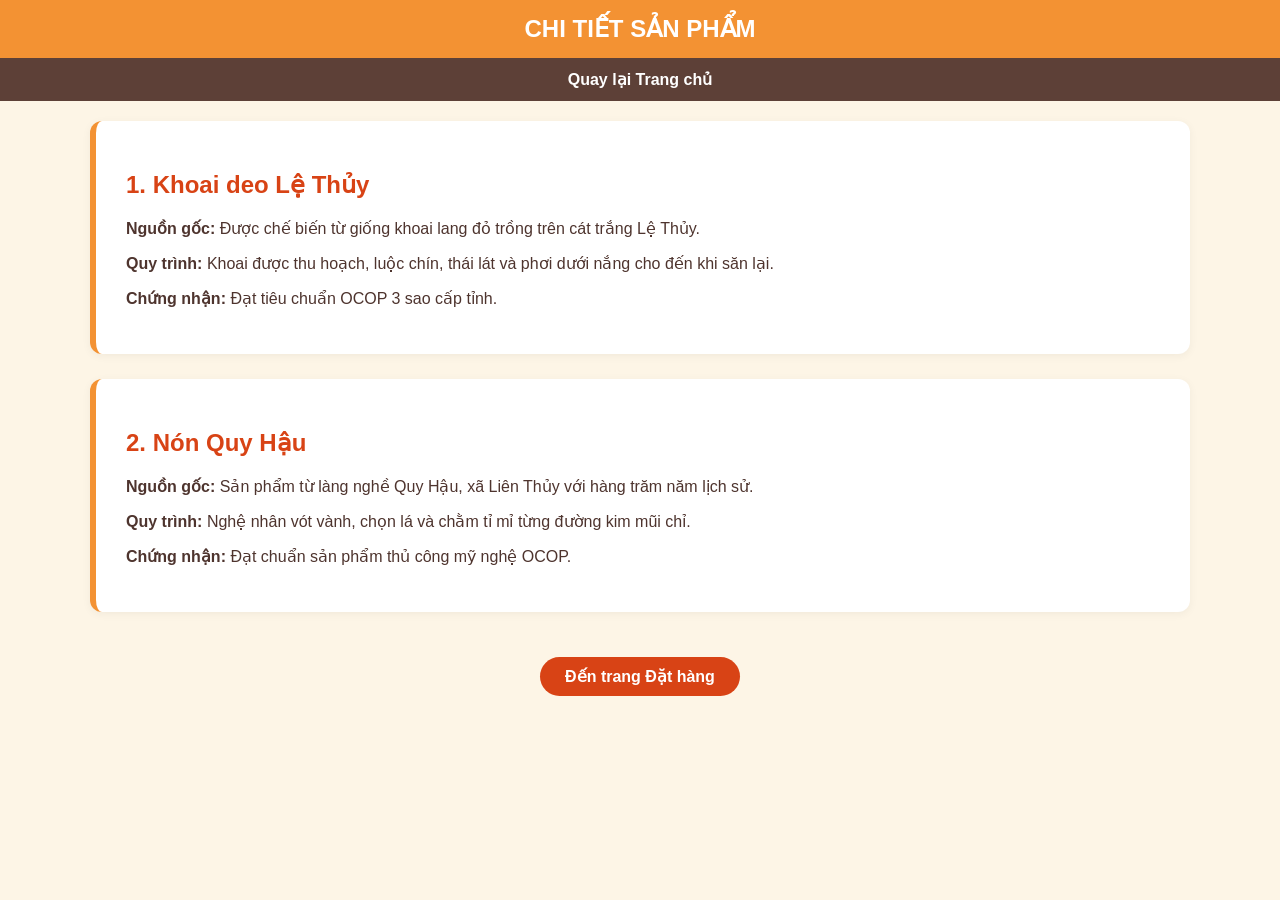
==== detail.html @ 8fe7cefe "Add files via upload" ====
<!DOCTYPE html>
<html lang="vi">
<head>
    <meta charset="UTF-8">
    <link rel="stylesheet" href="styles.css">
    <title>Thông tin chi tiết sản phẩm OCOP</title>
</head>
<body>
    <header><h1>CHI TIẾT SẢN PHẨM</h1></header>
    <nav><a href="index.html">Quay lại Trang chủ</a></nav>

    <div class="container">
        <div class="detail-section">
            <h2 style="color: #d84315;">1. Khoai deo Lệ Thủy</h2>
            <p><strong>Nguồn gốc:</strong> Được chế biến từ giống khoai lang đỏ trồng trên cát trắng Lệ Thủy.</p>
            <p><strong>Quy trình:</strong> Khoai được thu hoạch, luộc chín, thái lát và phơi dưới nắng cho đến khi săn lại.</p>
            <p><strong>Chứng nhận:</strong> Đạt tiêu chuẩn OCOP 3 sao cấp tỉnh.</p>
        </div>

        <div class="detail-section">
            <h2 style="color: #d84315;">2. Nón Quy Hậu</h2>
            <p><strong>Nguồn gốc:</strong> Sản phẩm từ làng nghề Quy Hậu, xã Liên Thủy với hàng trăm năm lịch sử.</p>
            <p><strong>Quy trình:</strong> Nghệ nhân vót vành, chọn lá và chằm tỉ mỉ từng đường kim mũi chỉ.</p>
            <p><strong>Chứng nhận:</strong> Đạt chuẩn sản phẩm thủ công mỹ nghệ OCOP.</p>
        </div>
        
        <div style="text-align: center; margin-top: 30px;">
            <a href="order.html" class="btn">Đến trang Đặt hàng</a>
        </div>
    </div>
</body>
</html>
---- styles.css ----
body { font-family: 'Segoe UI', sans-serif; background-color: #fdf5e6; margin: 0; padding: 0; color: #4e342e; }
header { background-color: #f39233; color: white; text-align: center; padding: 15px 0; }
header h1 { margin: 0; font-size: 24px; text-transform: uppercase; }
nav { background: #5d4037; padding: 12px; text-align: center; }
nav a { color: white; margin: 0 20px; text-decoration: none; font-weight: bold; }
.banner-box { width: 100%; max-width: 1100px; margin: 0 auto; line-height: 0; }
.banner-box img { width: 100%; height: auto; display: block; }
.container { max-width: 1100px; margin: auto; padding: 20px; }
.product-grid { 
    display: flex; 
    justify-content: center; 
    gap: 40px; 
    margin-top: 30px;
}
.product-card { 
    background: white; 
    border-radius: 12px; 
    padding: 20px; 
    width: 40%; 
    text-align: center; 
    box-shadow: 0 4px 15px rgba(0,0,0,0.08); 
    box-sizing: border-box;
    transition: 0.3s;
}
.product-card:hover { transform: translateY(-5px); }
.product-card img { width: 100%; height: 250px; object-fit: cover; border-radius: 8px; }

.detail-section { background: white; padding: 30px; border-radius: 12px; margin-bottom: 25px; border-left: 6px solid #f39233; box-shadow: 0 2px 10px rgba(0,0,0,0.05); }

.btn { display: inline-block; background: #d84315; color: white; padding: 10px 25px; text-decoration: none; border-radius: 25px; margin-top: 15px; font-weight: bold; }
footer { background: #3e2723; color: white; text-align: center; padding: 25px; margin-top: 40px; }
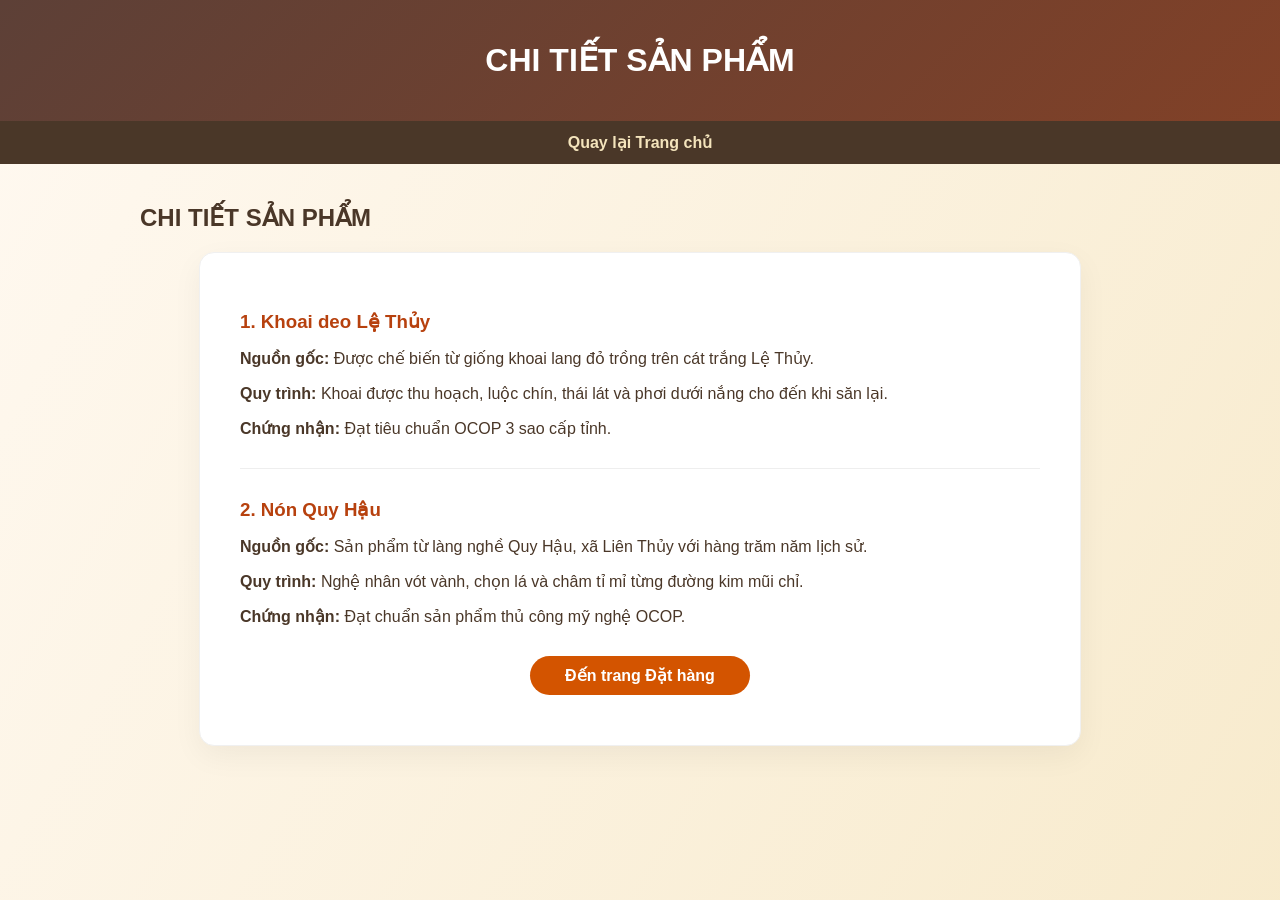
==== commit e1d859f5: "Add files via upload" ====
--- a/detail.html
+++ b/detail.html
@@ -10,23 +10,26 @@
     <nav><a href="index.html">Quay lại Trang chủ</a></nav>
 
     <div class="container">
-        <div class="detail-section">
-            <h2 style="color: #d84315;">1. Khoai deo Lệ Thủy</h2>
+    <h2 class="section-title">CHI TIẾT SẢN PHẨM</h2>
+    <div class="content-card">
+        <div class="detail-item">
+            <h3 class="product-name">1. Khoai deo Lệ Thủy</h3>
             <p><strong>Nguồn gốc:</strong> Được chế biến từ giống khoai lang đỏ trồng trên cát trắng Lệ Thủy.</p>
             <p><strong>Quy trình:</strong> Khoai được thu hoạch, luộc chín, thái lát và phơi dưới nắng cho đến khi săn lại.</p>
             <p><strong>Chứng nhận:</strong> Đạt tiêu chuẩn OCOP 3 sao cấp tỉnh.</p>
         </div>
 
-        <div class="detail-section">
-            <h2 style="color: #d84315;">2. Nón Quy Hậu</h2>
+        <hr class="divider"> <div class="detail-item">
+            <h3 class="product-name">2. Nón Quy Hậu</h3>
             <p><strong>Nguồn gốc:</strong> Sản phẩm từ làng nghề Quy Hậu, xã Liên Thủy với hàng trăm năm lịch sử.</p>
-            <p><strong>Quy trình:</strong> Nghệ nhân vót vành, chọn lá và chằm tỉ mỉ từng đường kim mũi chỉ.</p>
+            <p><strong>Quy trình:</strong> Nghệ nhân vót vành, chọn lá và châm tỉ mỉ từng đường kim mũi chỉ.</p>
             <p><strong>Chứng nhận:</strong> Đạt chuẩn sản phẩm thủ công mỹ nghệ OCOP.</p>
         </div>
-        
+
         <div style="text-align: center; margin-top: 30px;">
-            <a href="order.html" class="btn">Đến trang Đặt hàng</a>
+            <a href="order.html" class="btn-detail">Đến trang Đặt hàng</a>
         </div>
     </div>
+</div>
 </body>
 </html>
--- a/styles.css
+++ b/styles.css
@@ -1,31 +1,108 @@
-body { font-family: 'Segoe UI', sans-serif; background-color: #fdf5e6; margin: 0; padding: 0; color: #4e342e; }
-header { background-color: #f39233; color: white; text-align: center; padding: 15px 0; }
-header h1 { margin: 0; font-size: 24px; text-transform: uppercase; }
-nav { background: #5d4037; padding: 12px; text-align: center; }
-nav a { color: white; margin: 0 20px; text-decoration: none; font-weight: bold; }
-.banner-box { width: 100%; max-width: 1100px; margin: 0 auto; line-height: 0; }
+/* --- NỀN VÀ HEADER (GIỮ NGUYÊN HIỆU ỨNG ĐỔI MÀU) --- */
+body { 
+    font-family: 'Segoe UI', Tahoma, Geneva, Verdana, sans-serif; 
+    margin: 0; padding: 0; color: #4A3728; 
+    background: linear-gradient(120deg, #FFF9F1, #F4E4BC, #FFF1E0);
+    background-size: 300% 300%;
+    animation: backgroundAnimation 15s ease infinite;
+}
+
+header { 
+    background: linear-gradient(-45deg, #C05621, #D48441, #8D4122, #5D4037);
+    background-size: 400% 400%;
+    animation: gradientMove 10s ease infinite; 
+    color: white; text-align: center; padding: 20px 0; 
+}
+
+nav { background: #4A3728; padding: 12px; text-align: center; }
+nav a { color: #F4E4BC; margin: 0 20px; text-decoration: none; font-weight: bold; }
+
+/* --- BANNER NHỎ GỌN --- */
+.banner-box { 
+    width: 90%; max-width: 950px; margin: 25px auto; 
+    border-radius: 15px; overflow: hidden; box-shadow: 0 10px 25px rgba(0,0,0,0.1);
+}
 .banner-box img { width: 100%; height: auto; display: block; }
-.container { max-width: 1100px; margin: auto; padding: 20px; }
-.product-grid { 
-    display: flex; 
-    justify-content: center; 
-    gap: 40px; 
-    margin-top: 30px;
+
+.container { max-width: 1000px; margin: auto; padding: 20px; }
+
+/* --- GRID VÀ CARD SẢN PHẨM (GIỐNG MẪU 100%) --- */
+.product-grid { display: flex; justify-content: center; gap: 30px; flex-wrap: wrap; margin-top: 30px; }
+
+.product-card { 
+    background: #ffffff; border-radius: 15px; padding: 15px; 
+    width: 380px; box-shadow: 0 8px 20px rgba(0,0,0,0.06); 
+    text-align: center; border: 1px solid #f0f0f0; transition: 0.3s;
 }
-.product-card { 
-    background: white; 
-    border-radius: 12px; 
-    padding: 20px; 
-    width: 40%; 
-    text-align: center; 
-    box-shadow: 0 4px 15px rgba(0,0,0,0.08); 
-    box-sizing: border-box;
-    transition: 0.3s;
+
+/* KHUNG CHỨA ẢNH - SỬA LỖI BỐ CỤC TẠI ĐÂY */
+.card-img { 
+    width: 100%; height: 240px; border-radius: 10px; 
+    overflow: hidden; margin-bottom: 15px; 
 }
-.product-card:hover { transform: translateY(-5px); }
-.product-card img { width: 100%; height: 250px; object-fit: cover; border-radius: 8px; }
+.card-img img { 
+    width: 100%; height: 100%; object-fit: cover; /* Cắt ảnh đẹp, không méo */
+}
 
-.detail-section { background: white; padding: 30px; border-radius: 12px; margin-bottom: 25px; border-left: 6px solid #f39233; box-shadow: 0 2px 10px rgba(0,0,0,0.05); }
+.product-card h3 { font-size: 22px; margin: 10px 0; color: #333; }
+.price { color: #d84315; font-weight: bold; font-size: 18px; margin-bottom: 8px; }
+.desc { color: #666; font-size: 14px; margin-bottom: 20px; height: 40px; }
 
-.btn { display: inline-block; background: #d84315; color: white; padding: 10px 25px; text-decoration: none; border-radius: 25px; margin-top: 15px; font-weight: bold; }
-footer { background: #3e2723; color: white; text-align: center; padding: 25px; margin-top: 40px; }+/* NÚT BẤM XEM CHI TIẾT TRÒN VO */
+.btn-detail { 
+    display: inline-block; background: #d35400; color: white; 
+    padding: 10px 35px; text-decoration: none; border-radius: 30px; 
+    font-weight: bold; transition: 0.3s; margin-bottom: 10px;
+}
+.btn-detail:hover { background: #e67e22; transform: scale(1.05); }
+
+footer { background: #2D241E; color: #BDA07E; text-align: center; padding: 20px; margin-top: 40px; }
+
+/* HIỆU ỨNG */
+@keyframes gradientMove { 0% {background-position: 0% 50%} 50% {background-position: 100% 50%} 100% {background-position: 0% 50%} }
+@keyframes backgroundAnimation { 0% {background-position: 0% 50%} 50% {background-position: 100% 50%} 100% {background-position: 0% 50%} }
+/* Khung trắng bao quanh nội dung (giống card sản phẩm nhưng to hơn) */
+.content-card {
+    background: #ffffff;
+    border-radius: 15px;
+    padding: 40px;
+    max-width: 800px; /* Độ rộng vừa phải để đọc thông tin dễ nhất */
+    margin: 0 auto 50px auto;
+    box-shadow: 0 10px 30px rgba(0,0,0,0.05);
+    border: 1px solid #f0f0f0;
+}
+
+.product-name {
+    color: #b7410e;
+    margin-bottom: 15px;
+}
+
+.divider {
+    border: 0;
+    border-top: 1px solid #eee;
+    margin: 30px 0;
+}
+
+/* Kiểu dáng cho Form đặt hàng */
+.form-group {
+    margin-bottom: 20px;
+    text-align: left;
+}
+
+.form-group label {
+    display: block;
+    font-weight: bold;
+    margin-bottom: 8px;
+    color: #4A3728;
+}
+
+.form-group input, .form-group select, .form-group textarea {
+    width: 100%;
+    padding: 12px;
+    border: 1px solid #ddd;
+    border-radius: 8px;
+    box-sizing: border-box; /* Đảm bảo không bị tràn khung */
+    font-family: inherit;
+}
+
+.form-group textarea { height: 100px; resize: none; }
